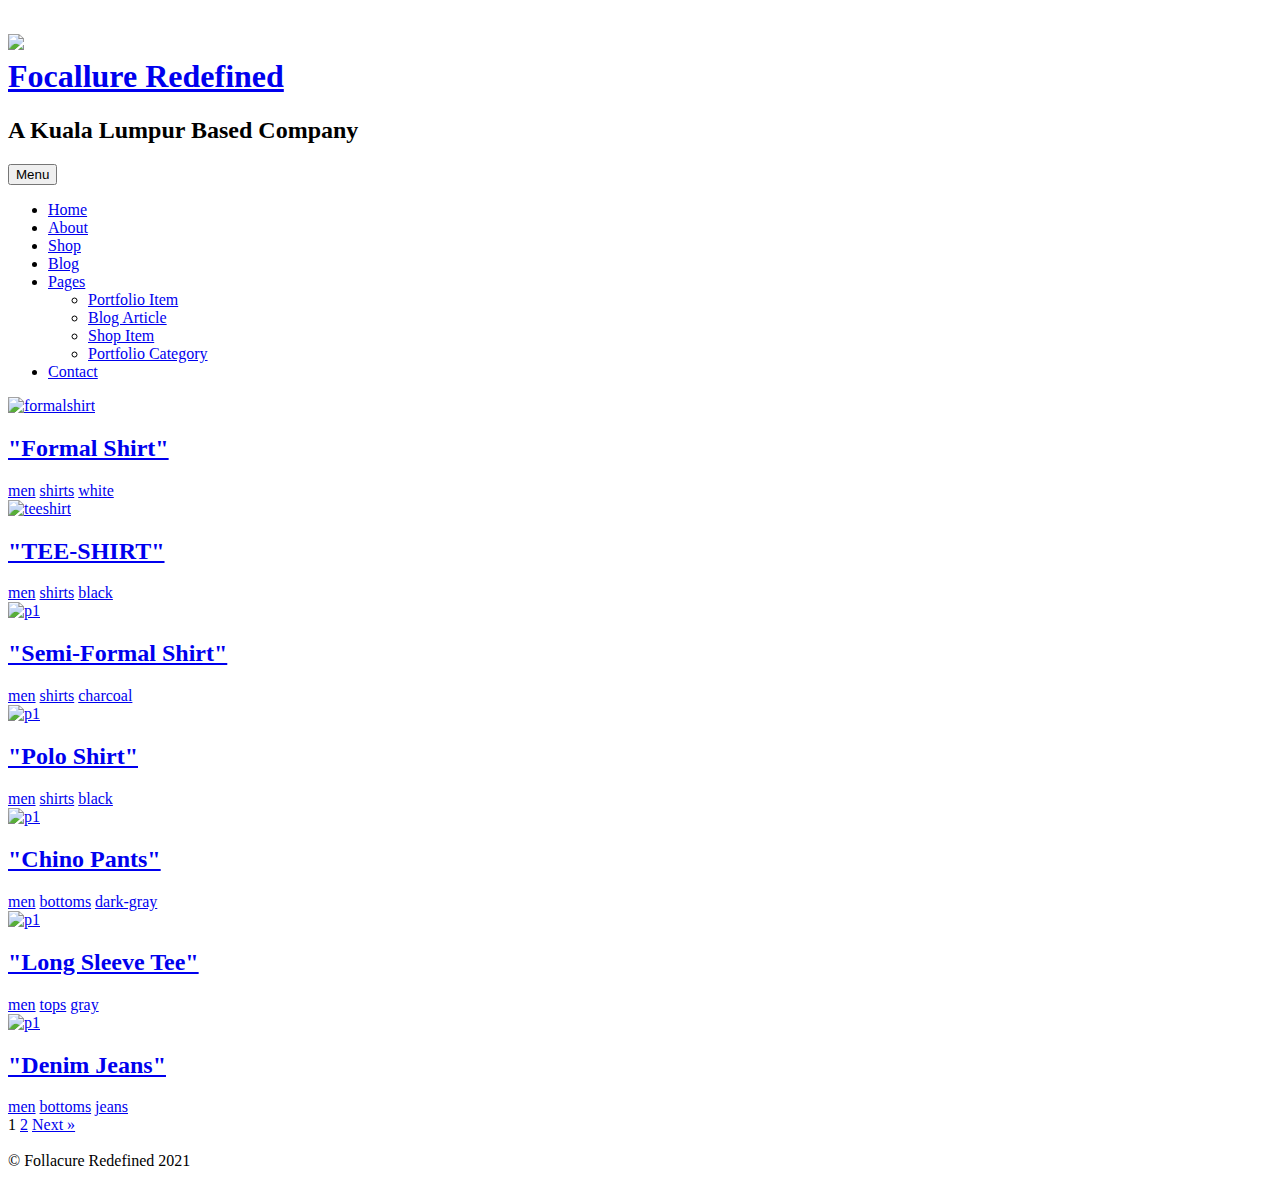
==== index.html @ f1bc464a "Add files via upload" ====
<!DOCTYPE html>
<html lang="en-US">
<head>
<meta charset="UTF-8">
<meta name="viewport" content="width=device-width, initial-scale=1">
<title> Focallure Redefined Malaysia </title>
<link rel="stylesheet" href="css/font-awesome.min.css" type="text/css" media="all"/>
<link rel="stylesheet" href="style.css" type="text/css" media="all"/>
<link rel="stylesheet" href="https://fonts.gstatic.com">
<link href="https://fonts.googleapis.com/css2?family=Lato&family=Montserrat&family=Roboto&display=swap" rel="stylesheet">
	</head>
<body class="home page products">
<div id="page">
	<div class="container">
		<header id="masthead" class="site-header">
		<div class="site-branding">
			<h1 class="site-title"><div><img src="media/logo.PNG" class="follacurelogo"></div><a href="index.html" rel="home">Focallure Redefined</a></h1>
			<h2 class="site-description">A Kuala Lumpur Based Company</h2>
		</div>
		<nav id="site-navigation" class="main-navigation">
		<button class="menu-toggle">Menu</button>
		<div class="menu-menu-1-container">
			<ul id="menu-menu-1" class="menu">
				<li><a href="index.html">Home</a></li>
				<li><a href="about.html">About</a></li>
				<li><a href="shop.html">Shop</a></li>
				<li><a href="blog.html">Blog</a></li>
				<li><a href="#">Pages</a>
				<ul class="sub-menu">
					<li><a href="portfolio-item.html">Portfolio Item</a></li>
					<li><a href="blog-single.html">Blog Article</a></li>
					<li><a href="shop-single.html">Shop Item</a></li>
					<li><a href="portfolio-category.html">Portfolio Category</a></li>
				</ul>
				</li>
				<li><a href="contact.html">Contact</a></li>
			</ul>
		</div>
		</nav>
		</header>
		<!-- Website Columns & Product Content Spacings -->
		<div id="content" class="site-content">
			<div id="primary" class="content-area column full">
				<main id="main" class="site-main">
				<div class="grid portfoliogrid">
				
					<article class="hentry">
					<header class="entry-header">
					<div class="entry-thumbnail">
						<a href="portfolio-item.html"><img src="media/formalshirt.jpg" alt="formalshirt"/></a>
					</div>
					<h2 class="entry-title"><a href="portfolio-item.html" rel="bookmark">"Formal Shirt"</a></h2>
					<a class="portfoliotype" href="portfolio-category.html">men</a>
					<a class="portfoliotype" href="portfolio-category.html">shirts</a>
					<a class="portfoliotype" href="portfolio-category.html">white</a>
					</header>
					</article>
					
					<article class="hentry">
					<header class="entry-header">
					<div class="entry-thumbnail">
						<a href="portfolio-item.html"><img src="media/tshirt.jpg" alt="teeshirt"/></a>
					</div>
					<h2 class="entry-title"><a href="portfolio-item.html" rel="bookmark">"TEE-SHIRT"</a></h2>
					<a class="portfoliotype" href="portfolio-category.html">men</a>
					<a class="portfoliotype" href="portfolio-category.html">shirts</a>
					<a class="portfoliotype" href="portfolio-category.html">black</a>
					</header>
					</article>
					
					<article class="hentry">
					<header class="entry-header">
					<div class="entry-thumbnail">
						<a href="portfolio-item.html"><img src="media/blackshirtcasual.jpg" class="attachment-post-thumbnail size-post-thumbnail wp-post-image" alt="p1"/></a>
					</div>
					<h2 class="entry-title"><a href="portfolio-item.html" rel="bookmark">"Semi-Formal Shirt"</a></h2>
					<a class="portfoliotype" href="portfolio-category.html">men</a>
					<a class="portfoliotype" href="portfolio-category.html">shirts</a>
					<a class="portfoliotype" href="portfolio-category.html">charcoal</a>
					</header>
					</article>
					
					<article class="hentry">
					<header class="entry-header">
					<div class="entry-thumbnail">
						<a href="portfolio-item.html"><img src="media/polo.JPG" class="attachment-post-thumbnail size-post-thumbnail wp-post-image" alt="p1"/></a>
					</div>
					<h2 class="entry-title"><a href="portfolio-item.html" rel="bookmark">"Polo Shirt"</a></h2>
					<a class="portfoliotype" href="portfolio-category.html">men</a>
					<a class="portfoliotype" href="portfolio-category.html">shirts</a>
					<a class="portfoliotype" href="portfolio-category.html">black</a>
					</header>
					</article>
					
					<article class="hentry">
					<header class="entry-header">
					<div class="entry-thumbnail">
						<a href="portfolio-item.html"><img src="media/outertopblack.jpg" alt="p1"/></a>
					</div>
					<h2 class="entry-title"><a href="portfolio-item.html" rel="bookmark">"Chino Pants"</a></h2>
					<a class="portfoliotype" href="portfolio-category.html">men</a>
					<a class="portfoliotype" href="portfolio-category.html">bottoms</a>
					<a class="portfoliotype" href="portfolio-category.html">dark-gray</a>
					</header>
					</article>
					<article class="hentry">
					<header class="entry-header">
					<div class="entry-thumbnail">
						<a href="portfolio-item.html"><img src="media/IMG-0094.JPG" alt="p1"/></a>
					</div>
					<h2 class="entry-title"><a href="portfolio-item.html" rel="bookmark">"Long Sleeve Tee"</a></h2>
					<a class="portfoliotype" href="portfolio-category.html">men</a>
					<a class="portfoliotype" href="portfolio-category.html">tops</a>
					<a class="portfoliotype" href="portfolio-category.html">gray</a>
					</header>
					</article>
						<article class="hentry">
					<header class="entry-header">
					<div class="entry-thumbnail">
						<a href="portfolio-item.html"><img src="media/jeans.jpg" alt="p1"/></a>
					</div>
					<h2 class="entry-title"><a href="portfolio-item.html" rel="bookmark">"Denim Jeans"</a></h2>
					<a class="portfoliotype" href="portfolio-category.html">men</a>
					<a class="portfoliotype" href="portfolio-category.html">bottoms</a>
					<a class="portfoliotype" href="portfolio-category.html">jeans</a>
					</header>
					</article>
				</div>
				<!-- .grid -->
				
				<nav class="pagination">
				<span class="page-numbers current">1</span>
				<a class="page-numbers" href="#">2</a>
				<a class="next page-numbers" href="#">Next »</a>
				</nav>
				<br/>
				
				</main>
				<!-- #main -->
			</div>
			<!-- #primary -->
		</div>
		<!-- #content -->
	</div>
	<!-- .container -->
	<footer id="colophon" class="site-footer">
	<div class="container">
		<div class="site-info">
			 <a> &copy; Follacure Redefined 2021</a>
		</div>
	</div>	
	</footer>
</div>
<!-- #page -->
<script src="js/jquery.js"></script>
<script src="js/plugins.js"></script>
<script src="js/scripts.js"></script>
<script src="js/masonry.pkgd.min.js"></script>
</body>
</html>
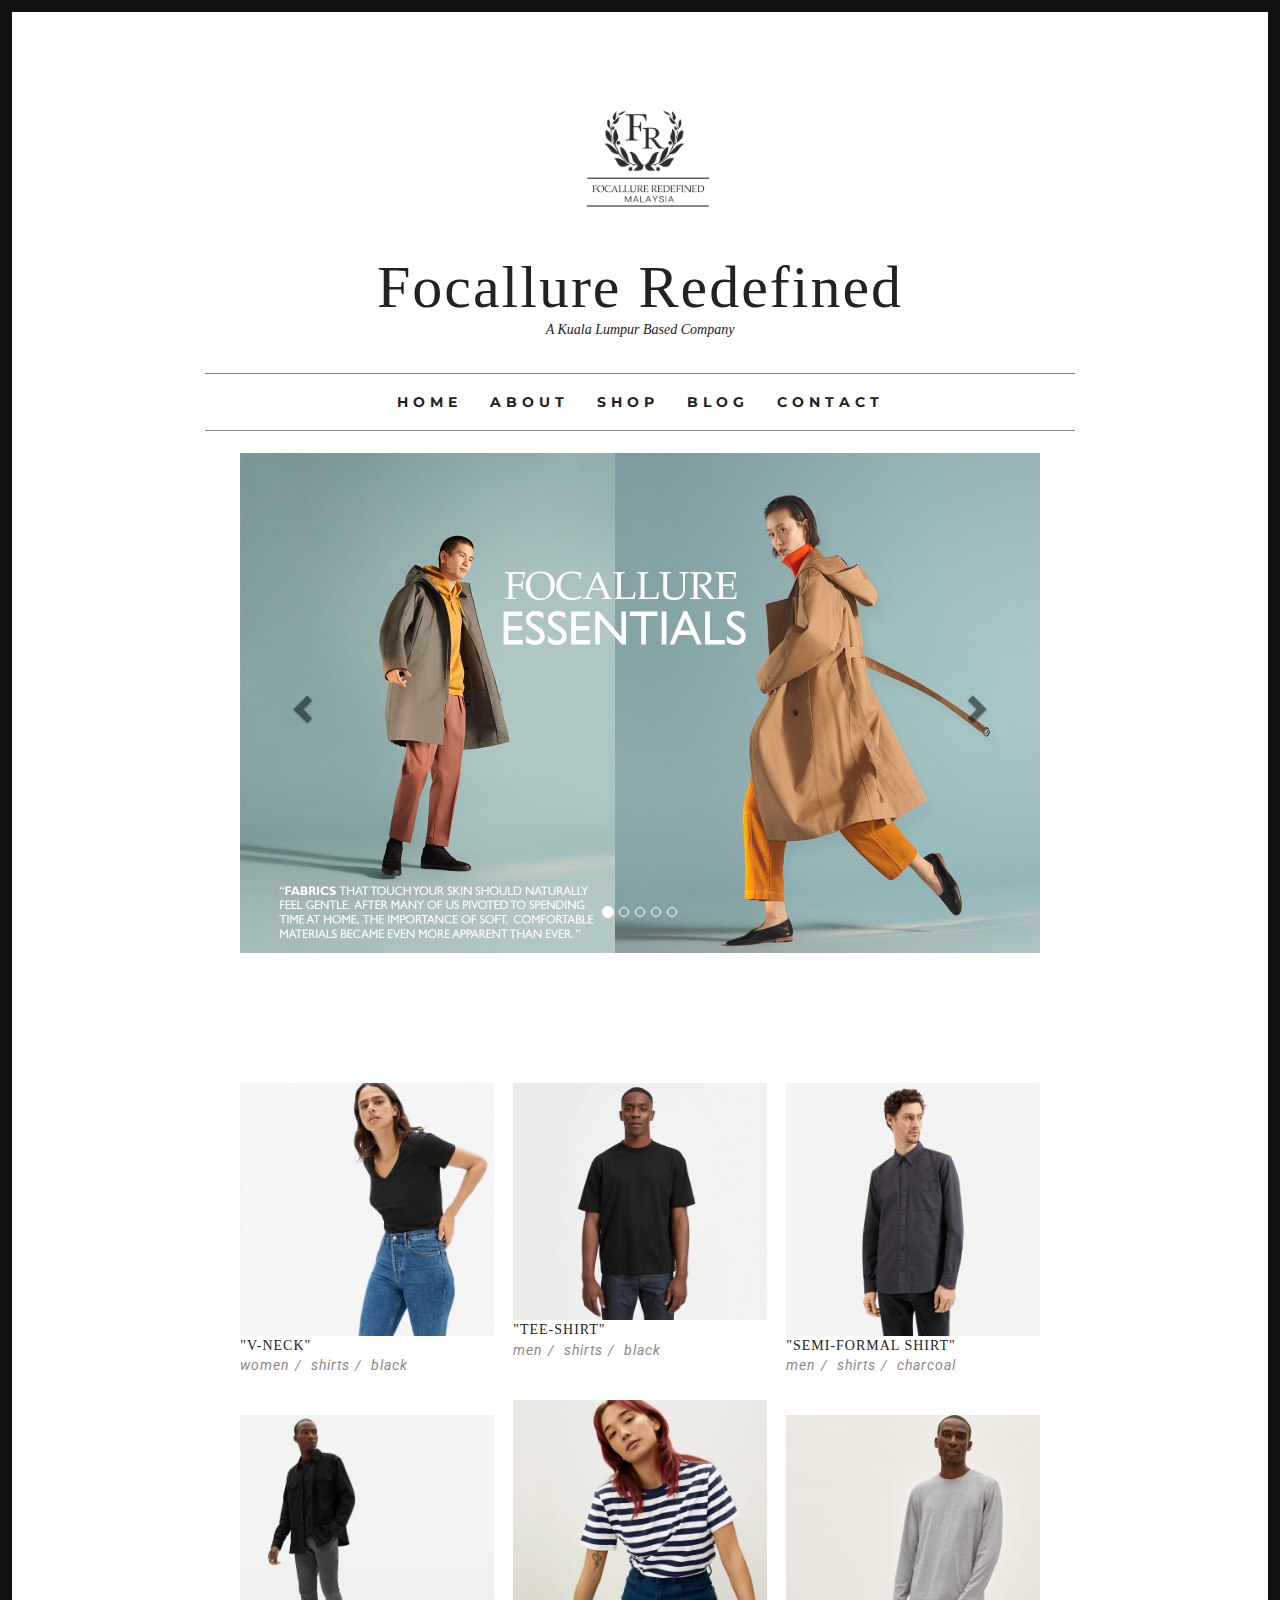
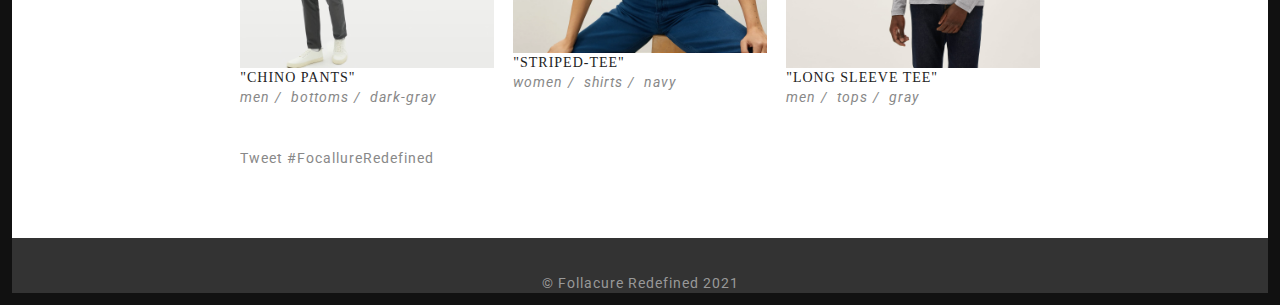
==== commit f59d39e0: "index.html update" ====
--- a/index.html
+++ b/index.html
@@ -2,19 +2,30 @@
 <html lang="en-US">
 <head>
 <meta charset="UTF-8">
-<meta name="viewport" content="width=device-width, initial-scale=1">
+<meta name="viewport" content="width=device-width", initial-scale="1.0">
 <title> Focallure Redefined Malaysia </title>
-<link rel="stylesheet" href="css/font-awesome.min.css" type="text/css" media="all"/>
+	
+	
+<!--Favicons-->
+<link rel="apple-touch-icon" sizes="180x180" href="media/favicon/apple-touch-icon.png">
+<link rel="icon" type="image/png" sizes="32x32" href="media/favicon/favicon-32x32.png">
+<link rel="icon" type="image/png" sizes="16x16" href="media/favicon/favicon-16x16.png">
+<link rel="manifest" href="/site.webmanifest">
+	
+<!--end of favicons-->
+<link href="https://maxcdn.bootstrapcdn.com/bootstrap/3.3.7/css/bootstrap.min.css" rel="stylesheet">
 <link rel="stylesheet" href="style.css" type="text/css" media="all"/>
-<link rel="stylesheet" href="https://fonts.gstatic.com">
+<link rel="stylesheet" href="https://fonts.gstatic.com" type="text/html">
 <link href="https://fonts.googleapis.com/css2?family=Lato&family=Montserrat&family=Roboto&display=swap" rel="stylesheet">
+
 	</head>
 <body class="home page products">
 <div id="page">
 	<div class="container">
 		<header id="masthead" class="site-header">
 		<div class="site-branding">
-			<h1 class="site-title"><div><img src="media/logo.PNG" class="follacurelogo"></div><a href="index.html" rel="home">Focallure Redefined</a></h1>
+			<h1 class="site-title"><img src="media/logo.PNG" class="follacurelogo" alt="logo"><a href="index.html" rel="home"></a></h1>
+			<h1 class="site-title"><a href="index.html" rel="home">Focallure Redefined</a></h1>
 			<h2 class="site-description">A Kuala Lumpur Based Company</h2>
 		</div>
 		<nav id="site-navigation" class="main-navigation">
@@ -23,16 +34,15 @@
 			<ul id="menu-menu-1" class="menu">
 				<li><a href="index.html">Home</a></li>
 				<li><a href="about.html">About</a></li>
-				<li><a href="shop.html">Shop</a></li>
+				<li><a href="shop.html">Shop</a>
+				<ul class="sub-menu">
+					<li><a href="men.html">Men</a></li>
+					<li><a href="women.html">Women</a></li>
+					<li><a href="kids.html">Kids</a></li>
+					</ul>
+				</li>
+					
 				<li><a href="blog.html">Blog</a></li>
-				<li><a href="#">Pages</a>
-				<ul class="sub-menu">
-					<li><a href="portfolio-item.html">Portfolio Item</a></li>
-					<li><a href="blog-single.html">Blog Article</a></li>
-					<li><a href="shop-single.html">Shop Item</a></li>
-					<li><a href="portfolio-category.html">Portfolio Category</a></li>
-				</ul>
-				</li>
 				<li><a href="contact.html">Contact</a></li>
 			</ul>
 		</div>
@@ -42,17 +52,64 @@
 		<div id="content" class="site-content">
 			<div id="primary" class="content-area column full">
 				<main id="main" class="site-main">
+							
+	<div class="container">
+  <div id="myCarousel" class="carousel slide" data-ride="carousel">
+    <!-- Indicators -->
+    <ol class="carousel-indicators">
+      <li data-target="#myCarousel" data-slide-to="0" class="active"></li>
+      <li data-target="#myCarousel" data-slide-to="1"></li>
+      <li data-target="#myCarousel" data-slide-to="2"></li>
+		<li data-target="#myCarousel" data-slide-to="3"></li>
+		<li data-target="#myCarousel" data-slide-to="4"></li>
+    </ol>
+
+    <!-- Wrapper for slides -->
+    <div class="carousel-inner">
+      <div class="item active">
+        <img src="media/blog/blog1.jpg" alt="essentials">
+      </div>
+
+      <div class="item">
+        <img src="media/upcoming/sscouple1.jpg" alt="couple1">
+      </div>
+    
+      <div class="item">
+        <img src="media/upcoming/sscouple2.jpg" alt="couple2">
+      </div>
+		<div class="item">
+        <img src="media/upcoming/sscouple3.jpg" alt="couple3">
+		</div>
+		<div class="item">
+        <img src="media/upcoming/sscouple4.jpg" alt="couple4">
+      </div>
+    </div>	
+
+    <!-- Left and right controls -->
+    <a class="left carousel-control" href="#myCarousel" data-slide="prev" style="background: none;">
+      <span class="glyphicon glyphicon-chevron-left"></span>
+      <span class="sr-only">Previous</span>
+    </a>
+    <a class="right carousel-control" href="#myCarousel" data-slide="next" style="background: none;">
+      <span class="glyphicon glyphicon-chevron-right"></span>
+      <span class="sr-only">Next</span>
+    </a>
+  </div>
+</div>
+
+					
+				
 				<div class="grid portfoliogrid">
-				
-					<article class="hentry">
-					<header class="entry-header">
-					<div class="entry-thumbnail">
-						<a href="portfolio-item.html"><img src="media/formalshirt.jpg" alt="formalshirt"/></a>
-					</div>
-					<h2 class="entry-title"><a href="portfolio-item.html" rel="bookmark">"Formal Shirt"</a></h2>
-					<a class="portfoliotype" href="portfolio-category.html">men</a>
-					<a class="portfoliotype" href="portfolio-category.html">shirts</a>
-					<a class="portfoliotype" href="portfolio-category.html">white</a>
+					
+					<article class="hentry">
+					<header class="entry-header">
+					<div class="entry-thumbnail">
+						<a href="portfolio-item.html"><img src="media/womensvneckfront.jpg" alt="wvneck"/></a>
+					</div>
+					<h2 class="entry-title"><a href="portfolio-item.html" rel="bookmark">"V-NECK"</a></h2>
+					<a class="portfoliotype" href="portfolio-category.html">women</a>
+					<a class="portfoliotype" href="portfolio-category.html">shirts</a>
+					<a class="portfoliotype" href="portfolio-category.html">black</a>
 					</header>
 					</article>
 					
@@ -71,7 +128,7 @@
 					<article class="hentry">
 					<header class="entry-header">
 					<div class="entry-thumbnail">
-						<a href="portfolio-item.html"><img src="media/blackshirtcasual.jpg" class="attachment-post-thumbnail size-post-thumbnail wp-post-image" alt="p1"/></a>
+						<a href="portfolio-item.html"><img src="media/blackshirtcasual.jpg" class="attachment-post-thumbnail" alt="p1"/></a>
 					</div>
 					<h2 class="entry-title"><a href="portfolio-item.html" rel="bookmark">"Semi-Formal Shirt"</a></h2>
 					<a class="portfoliotype" href="portfolio-category.html">men</a>
@@ -83,12 +140,12 @@
 					<article class="hentry">
 					<header class="entry-header">
 					<div class="entry-thumbnail">
-						<a href="portfolio-item.html"><img src="media/polo.JPG" class="attachment-post-thumbnail size-post-thumbnail wp-post-image" alt="p1"/></a>
-					</div>
-					<h2 class="entry-title"><a href="portfolio-item.html" rel="bookmark">"Polo Shirt"</a></h2>
-					<a class="portfoliotype" href="portfolio-category.html">men</a>
-					<a class="portfoliotype" href="portfolio-category.html">shirts</a>
-					<a class="portfoliotype" href="portfolio-category.html">black</a>
+						<a href="portfolio-item.html"><img src="media/womenstripedteefront.jpg" alt="w1"/></a>
+					</div>
+					<h2 class="entry-title"><a href="portfolio-item.html" rel="bookmark">"Striped-tee"</a></h2>
+					<a class="portfoliotype" href="portfolio-category.html">women</a>
+					<a class="portfoliotype" href="portfolio-category.html">shirts</a>
+					<a class="portfoliotype" href="portfolio-category.html">navy</a>
 					</header>
 					</article>
 					
@@ -114,27 +171,10 @@
 					<a class="portfoliotype" href="portfolio-category.html">gray</a>
 					</header>
 					</article>
-						<article class="hentry">
-					<header class="entry-header">
-					<div class="entry-thumbnail">
-						<a href="portfolio-item.html"><img src="media/jeans.jpg" alt="p1"/></a>
-					</div>
-					<h2 class="entry-title"><a href="portfolio-item.html" rel="bookmark">"Denim Jeans"</a></h2>
-					<a class="portfoliotype" href="portfolio-category.html">men</a>
-					<a class="portfoliotype" href="portfolio-category.html">bottoms</a>
-					<a class="portfoliotype" href="portfolio-category.html">jeans</a>
-					</header>
-					</article>
 				</div>
+					<a href="https://twitter.com/intent/tweet?button_hashtag=FocallureRedefined&ref_src=twsrc%5Etfw" class="twitter-hashtag-button" data-size="large" data-show-count="false">Tweet #FocallureRedefined</a><script async src="https://platform.twitter.com/widgets.js"></script>
 				<!-- .grid -->
-				
-				<nav class="pagination">
-				<span class="page-numbers current">1</span>
-				<a class="page-numbers" href="#">2</a>
-				<a class="next page-numbers" href="#">Next »</a>
-				</nav>
 				<br/>
-				
 				</main>
 				<!-- #main -->
 			</div>
@@ -152,9 +192,9 @@
 	</footer>
 </div>
 <!-- #page -->
-<script src="js/jquery.js"></script>
+<script src="https://ajax.googleapis.com/ajax/libs/jquery/3.5.1/jquery.min.js"></script>
+<script src="https://maxcdn.bootstrapcdn.com/bootstrap/3.4.1/js/bootstrap.min.js"></script>
 <script src="js/plugins.js"></script>
-<script src="js/scripts.js"></script>
 <script src="js/masonry.pkgd.min.js"></script>
 </body>
-</html>+</html>
--- a/style.css
+++ b/style.css
@@ -0,0 +1,733 @@
+.product-photo-large img {
+	width: 50%;
+	max-height: 50%;
+	
+}
+.sub-text {
+	font-family: Montserrat;
+	letter-spacing: 3px;
+	text-transform: uppercase;
+}
+.blog-title {
+  font-family: Montserrat;
+  font-size: 30px;
+	text-transform: uppercase;
+	letter-spacing: 3px;
+}
+.blogpreviewtext {
+	font-family:Baskerville, "Palatino Linotype", Palatino, "Century Schoolbook L", "Times New Roman", "serif";
+	font-size: 16px;
+}
+#colophon {
+	width: 100%;
+}
+.categories {
+	align-content: center;
+	font-family: Montserrat;
+	letter-spacing: 5px; 
+	text-transform: uppercase;
+	margin: 10px 10px 50px 260px;
+}
+.overlay {
+  position: absolute;
+  top: 0;
+  bottom: 0;
+  left: 0;
+  right: 0;
+  height: 100%;
+  width: 100%;
+  opacity: 0;
+  transition: .50s ease;
+  background-color: #2E2E2E;
+}
+.entry-thumbnail:hover .overlay {
+  opacity: .5;
+}
+.labeltext {
+  color: white;
+  font-family: Baskerville, "Palatino Linotype", Palatino, "Century Schoolbook L", "Times New Roman", "serif";
+  font-size: 20px;
+  position: absolute;
+  top: 50%;
+  left: 50%;
+  -webkit-transform: translate(-50%, -50%);
+  -ms-transform: translate(-50%, -50%);
+  transform: translate(-50%, -50%);
+  text-align: center;
+  text-transform: uppercase;
+}
+.labelprice {
+  color: white;
+  font-family: Baskerville, "Palatino Linotype", Palatino, "Century Schoolbook L", "Times New Roman", "serif";
+  font-size: 14px;
+  position: absolute;
+  top: 50%;
+  left: 50%;
+  -webkit-transform: translate(-50%, -50%);
+  -ms-transform: translate(-50%, -50%);
+  transform: translate(-50%, -50%);
+  text-align: center;
+  text-transform: uppercase;
+}
+
+.breadcrumb {
+	background: none;
+	font-family: Montserrat;
+	letter-spacing: 5px;
+	text-transform: uppercase;
+	
+}
+.breadcrumb-item::before {
+  content: "♥";
+}
+.carousel {
+	margin: -20px 0 130px -15px;
+	width: 800px;
+	height: 500px;
+}
+  .carousel-inner > .item > img {
+      margin: 0 auto;
+	  height: 500px;
+	  width: auto;
+   }
+.glyphicon-chevron-right {
+	color: black;
+}
+.glyphicon-chevron-left {
+	color: black;
+}
+/*--------------------------------------------------------------2.0 Responsive Grid--------------------------------------------------------------*/
+.container {
+	margin:0 50px;
+}
+.column {
+	margin-bottom:1px;
+}
+@media (min-width:1000px) {
+	.column {
+			margin-bottom:0;
+			padding:0 35px;
+	}
+	.column.full {
+		width:100%;
+		float:none !Important;
+	}
+	.column.five-sixths {
+		width:83.4%;
+	}
+	.column.four-fifths {
+		width:80%;
+	}
+	.column.three-fourths {
+		width:75%;
+	}
+	.column.two-thirds {
+		width:66.7%;
+	}
+	.column.half {
+		width:50%;
+	}
+	.column.third {
+		width:33.3%;
+	}
+	.column.fourth {
+		width:25%;
+	}
+	.column.fifth {
+		width:20%;
+	}
+	.column.sixth {
+		width:16.6%;
+	}
+	.column.flow-opposite {
+		float:right;
+	}
+	.column.centered {
+			margin-left:15%;
+			width:70%;
+	}
+}
+@media (min-width:1000px) {
+	.container {
+			margin:0px auto;
+			width: 900px;
+	}
+}
+/*--------------------------------------------------------------3.0 Typography--------------------------------------------------------------*/
+body {
+	letter-spacing:1px;
+}
+h1,h2,h3,h4,h5,h6 {
+	font-weight:700;
+	margin-top:20px;
+	margin-bottom:10px;
+}
+h1 {
+	font-size:36px;
+}
+h2 {
+	font-size:30px;
+}
+h3 {
+	font-size:24px;
+}
+h4 {
+	font-size:18px;
+}
+h5 {
+	font-size:14px;
+}
+h6 {
+	font-size:12px;
+}
+p {
+	margin-bottom:1.5em;
+}
+p:last-child {
+	margin-bottom:0;
+}
+b,strong {
+	font-weight:bold;
+}
+dfn,cite,em,i {
+	font-style:italic;
+}
+blockquote {
+	border-left:5px solid #ffd700;
+	margin-bottom:20px;
+	padding:10px 20px;
+}
+address {
+	font-style:italic;
+	margin-bottom:1.5em;
+}
+pre {
+	background:#eee;
+	font-family:"Courier 10 Pitch",Courier,monospace;
+	font-size:15px;
+	line-height:1.6;
+	margin-bottom:1.6em;
+	max-width:100%;
+	overflow:auto;
+	padding:1.6em;
+}
+code,kbd,tt,var {
+	background:#eee;
+	color:#222;
+	font:15px Monaco,Consolas,"Andale Mono","DejaVu Sans Mono",monospace;
+	padding:0;
+	white-space:normal;
+}
+abbr,acronym {
+	border-bottom:1px dotted #666;
+	cursor:help;
+}
+mark,ins {
+	background:#fff9c0;
+	text-decoration:none;
+}
+sup,sub {
+	font-size:75%;
+	height:0;
+	line-height:0;
+	position:relative;
+	vertical-align:baseline;
+}
+sup {
+	bottom:1ex;
+}
+sub {
+	top:.5ex;
+}
+small {
+	font-size:75%;
+}
+big {
+	font-size: 125%;
+}
+/*--------------------------------------------------------------6.0 Header--------------------------------------------------------------*/
+html {
+	border:12px solid #111;
+}
+
+.site-header {
+	padding-top:2em;
+	padding-bottom:1em;
+}
+.header-image {
+	margin-top:1em;
+	text-align:center;
+	margin-bottom: 2em;
+}
+/*--------------------------------------------------------------6.1 Links--------------------------------------------------------------*/
+a {
+	color:inherit;
+	text-decoration:none;
+	-webkit-transition:all 0.2s ease-in-out;
+	-moz-transition:all 0.2s ease-in-out;
+	-o-transition:all 0.2s ease-in-out;
+	transition:all 0.2s ease-in-out;
+}
+a:visited {
+	color:#666666;
+}
+a:hover {
+	color:#ccc;
+	text-decoration:line-through;
+	-webkit-transition:all 0.2s ease-in-out;
+	-moz-transition:all 0.2s ease-in-out;
+	-o-transition:all 0.2s ease-in-out;
+	transition:all 0.2s ease-in-out;
+
+}
+a:active,a:focus {
+	text-decoration: none;
+}
+/*--------------------------------------------------------------6.2 Logo and Title--------------------------------------------------------------*/
+.follacurelogo {
+	align-content: center;
+	width:25%; 
+}
+.site-branding {
+	margin-bottom:1em;
+	text-align:center;
+	font-family: Baskerville, "Palatino Linotype", Palatino, "Century Schoolbook L", "Times New Roman", "serif";
+}
+.site-title {
+	font-family: Baskerville;
+	font-size:60px;
+	font-weight:300;
+	letter-spacing:2px;
+	line-height:1;
+	margin-top:25px;
+	margin-bottom:20px;
+	text-transform:inherit;
+}
+.site-description {
+	font-size:14px;
+	font-style:italic;
+	font-weight:300;
+	margin-top:-15px;
+	margin-bottom:35px;
+	padding-top: 0;
+}
+/*--------------------------------------------------------------6.3 Menus--------------------------------------------------------------*/
+.menu {
+	display:table;
+	margin:0 auto;
+	font-family: Montserrat;
+	letter-spacing: 5px;
+}
+.main-navigation {
+	background-color:#fff;
+	font-size:14px;
+	font-weight:700;
+	letter-spacing:1px;
+	padding:15px 0;
+	border-top:1px solid;
+	border-bottom:1px solid;
+	text-transform:uppercase;
+}
+.main-navigation a {
+		text-decoration:none;
+}
+.main-navigation ul {
+	list-style:none;
+	margin:0 auto;
+	padding:3px 0;
+}
+.main-navigation li {
+	display:inline;
+	float:left;
+	margin:0 1em;
+	position:relative;
+}
+.main-navigation ul ul {
+	display:none;
+	text-transform:none;
+	box-shadow:none;
+	opacity:0.9;
+	float:left;
+	left:-1em;
+	padding:0.5em 1em;
+	position:absolute;
+	top:1.5em;
+	z-index:99999;
+	padding-top:35px;
+	transition:all 0.3s;
+	font-weight:400;
+  background-color:#fff;
+}
+.main-navigation ul ul li {
+	margin:0;
+	width:150px;
+}
+.main-navigation ul li:hover>ul {
+	display: block;
+}
+/* Small menu */
+.menu-toggle {
+	display: none;
+}
+/*--------------------------------------------------------------11.0 Site Content--------------------------------------------------------------*/
+#primary,#secondary {
+	padding-top: 2em;
+	padding-bottom: 5em;
+}
+/*--------------------------------------------------------------11.1 Posts and pages--------------------------------------------------------------*/
+.hentry {
+	margin: 0 0 3.5em;
+}
+.single-post .hentry {
+    margin: 0 0 1.5em;
+}
+/* Thumbnail */
+.entry-thumbnail {
+	padding:1em 0 0em 0;
+}
+.single-portfolio .entry-thumbnail {
+	padding: 2em 0 1.5em 0;
+}
+/* Entry Title */
+.entry-title {
+	font-weight:700;
+	font-size:20px;
+	letter-spacing:2px;
+	line-height:1.4;
+	margin-top:0;
+	margin-bottom:0;
+	text-transform:uppercase;
+}
+.entry-title a {
+		text-decoration:none;
+	color:#222;
+}
+.entry-title a:hover {
+		color: #535353 !important;
+		text-shadow: .5vmin .5vmin 0 #949494, -.5vmin -.5vmin 0 #292929;
+}
+/* Entry Content */
+.entry-content {
+	white-space:normal;
+}
+.entry-content p:last-child {
+	margin-bottom:0;
+}
+a.more-link {
+	position:relative;
+	text-decoration:none;
+	font-style:italic;
+	text-transform:lowercase;
+	margin-left:3px;
+}
+a.more-links:before {
+	content:'...';
+	text-decoration:none;
+	margin-right:3px;
+}
+a.more-link {
+	text-decoration:underline;
+}
+.entry-content ul li,.entry-content ol li,#comments ul li,#comments ul li {
+	margin-bottom:12px;
+}
+.page-content,.entry-content,.entry-summary {
+	margin:1em 0;
+}
+.page-content {
+	margin:1.5em 0;
+	padding-bottom: 1em;
+}
+/* Entry Footer */
+.entry-footer {
+	font-style:italic;
+	padding-top:1em;
+	padding-bottom:0.5em;
+}
+.single-portfolio .entry-footer {
+	padding:0;
+}
+.entry-footer a {
+		color:#7f7f7f !important;
+		text-decoration:none;
+}
+.entry-footer a:hover {
+		text-decoration:underline;
+}
+.page .entry-footer {
+	border-bottom:0;
+}
+/* Entry Navigation */
+.meta-nav {
+	font-size:13px;
+}
+.nav-links a {
+	text-decoration: none;
+}
+/*--------------------------------------------------------------11.2 Asides--------------------------------------------------------------*/
+.blog .format-aside .entry-title,.archive .format-aside .entry-title {
+	display: none;
+}
+/*--------------------------------------------------------------11.4 Image--------------------------------------------------------------*/
+.blog .format-image .entry-thumbnail,.archive .format-image .entry-thumbnail,.single-post .format-image .entry-thumbnail {
+	display: none;
+}
+/*--------------------------------------------------------------12.0 Footer--------------------------------------------------------------*/
+.site-footer {
+	padding:35px 0 0 0px;
+	text-align: center;
+	background-color:#333;
+	color:#999;
+}
+.site-footer a {
+	text-decoration:none;
+	color: #999;
+}
+/*--------------------------------------------------------------14.0 Media--------------------------------------------------------------*/
+.page-content img.wp-smiley,.entry-content img.wp-smiley,.comment-content img.wp-smiley {
+	border:none;
+	margin-bottom:0;
+	margin-top:0;
+	padding: 0;
+}
+/* Make sure embeds and iframes fit their containers */
+embed,iframe,object {
+	max-width: 100%;
+}
+/*--------------------------------------------------------------15.6 Highlights--------------------------------------------------------------*/
+.highlight {
+	color: #fff;
+}
+/*--------------------------------------------------------------15.7 Dividers--------------------------------------------------------------*/
+.divider {
+	background:none;
+	display:block;
+	margin:20px auto;
+	height:0;
+	width: 100%;
+}
+/* Colors */
+.divider.grey {
+	border-color:#ccc;
+}
+.divider.yellow {
+	border-color:#FBCB43;
+}
+.divider.green {
+	border-color:#34B67A;
+}
+.divider.red {
+	border-color:#E57368;
+}
+.divider.blue {
+	border-color:#77A7FB;
+}
+.divider.purple {
+	border-color:#955BA5;
+}
+.divider.black {
+	border-color: #202020;
+}
+/* Type */
+.solid {
+	border-top:1px solid #ccc;
+}
+.dashed {
+	border-top:1px dashed #ccc;
+}
+.dotted {
+	border-top:1px dotted #ccc;
+}
+.filled {
+	border-top:5px solid #ccc;
+}
+.double-solid {
+	border-top:1px solid #ccc;
+	border-bottom:1px solid #ccc;
+	height:5px;
+}
+.double-dashed {
+	border-top:1px dashed #ccc;
+	border-bottom:1px dashed #ccc;
+	height:5px;
+}
+.double-dotted {
+	border-top:1px dotted #ccc;
+	border-bottom:1px dotted #ccc;
+	height: 5px;
+}
+/* Masonry */
+@media (min-width:480px) {
+	.bloggrid article {
+		width:46%;
+		margin-right:4%;
+	}
+	.bloggrid article:nth-child(2n+2) {
+		margin-right:0;
+	}
+}
+.bloggrid article.hentry,.single-portfolio .hentry {
+	margin-bottom:0;
+}
+.bloggrid .entry-footer {
+	padding-top:0px;
+	width: 100%;
+}
+@media (min-width:480px) {
+	.portfoliogrid {
+		margin-left:-1.2%;
+		margin-right:-1.2%;
+	}
+	.portfoliogrid article {
+		width:30.93%;
+		margin-left:1.2%;
+		margin-right:1.2%;
+	}
+}
+.products .grid .entry-thumbnail img {
+	width:100%;
+	transition:all 0.4s;
+}
+.products .grid .entry-thumbnail img:hover {
+	opacity:0.8;
+	transition:all 0.4s;
+}
+.portfoliogrid .entry-thumbnail,.single-portfolio .entry-thumbnail {
+	padding-top:0;
+}
+.portfoliogrid .entry-title {
+	font-size:14px;
+	color:#111;
+	font-weight:400;
+}
+.portfoliogrid article.hentry {
+	margin-bottom:40px;
+}
+a.portfoliotype {
+	text-decoration:none;
+	margin-right:5px;
+	font-style:italic;
+}
+a.portfoliotype:after {
+	content:'/';
+	margin-left:5px;
+}
+a.portfoliotype:last-child:after {
+	content:none;
+	margin-right: 0;
+}
+/* CUSTOM STYLE */
+body { font-family: 'Roboto'; }
+h1, h2, h3, h4, h5, h6 { font-family: 'Oswald'; }
+.site-title { font-family: 'Herr Von Muellerhoff'; }
+.site-description { font-family: 'Quattrocento Sans'; }
+.entry-title { font-family: 'Oswald'; }
+.main-navigation { font-family: 'Oswald'; }
+body {
+	font-size: 14px;
+}
+h1,
+h2,
+h3,
+h4,
+h5,
+h6 {
+	font-style: normal;
+	font-weight: 700;
+	letter-spacing: 0px;
+	text-align: left;
+	text-transform: none;
+}
+h1 { font-size: 36px; }
+h2 { font-size: 30px; }
+h3 { font-size: 24px; }
+h4 { font-size: 18px; }
+h5 { font-size: 14px; }
+h6 { font-size: 12px; }
+.site-title {
+	font-size: 60px;
+	font-style: normal;
+	font-weight: 300;
+	letter-spacing: 2px;
+	text-align: center;
+	text-transform: none;
+}
+.site-description {
+	font-size: 14px;
+	font-style: italic;
+	font-weight: 300;
+	letter-spacing: 0px;
+	text-align: center;
+	text-transform: none;
+}
+.entry-title {
+	font-size: 20px;
+	font-style: normal;
+	font-weight: 700;
+	letter-spacing: 1px;
+	text-align: left;
+	text-transform: uppercase;
+}
+.entry-meta,
+.cat-links,
+.tags-links,
+.comments-link,
+.edit-link {
+	font-size: 13px;
+	font-style: italic;
+	font-weight: 300;
+	letter-spacing: 0px;
+	text-align: left;
+	text-transform: none;
+}
+.main-navigation {
+	font-size: 14px;
+	font-style: normal;
+	font-weight: 700;
+	letter-spacing: 1px;
+	text-transform: uppercase;
+}
+body,
+button,
+input,
+select,
+textarea {
+	color: #888888;
+}
+h1, h2, h3, h4, h5, h6 {
+	color: #222222;
+}
+.entry-title, .entry-title a {
+	color: #222222;
+}
+.main-navigation a {
+	color: #222222 !important;
+}
+@media screen and (max-width: 1023px) {
+	button.menu-toggle {
+		color: #222222;
+	}
+}
+.site-title a, .site-description {
+	color: #222222;
+}
+#comments label, #review_form label {
+	min-width: 60px;
+    display: inline-block;
+}
+.done {
+	background: #9CCA17;
+    color: #fff;
+    padding: 10px;
+	margin-top:15px;
+	text-align:center;
+	display: none;
+}
+.error input, input.error, .error textarea, textarea.error {
+    background-color: #ffffff;
+    border: 1px solid orangered !Important;
+    -webkit-transition: border linear 0.2s,box-shadow linear 0.2s;
+    -moz-transition: border linear 0.2s,box-shadow linear 0.2s;
+    -o-transition: border linear 0.2s,box-shadow linear 0.2s;
+    transition: border linear 0.2s,box-shadow linear 0.2s;
+}